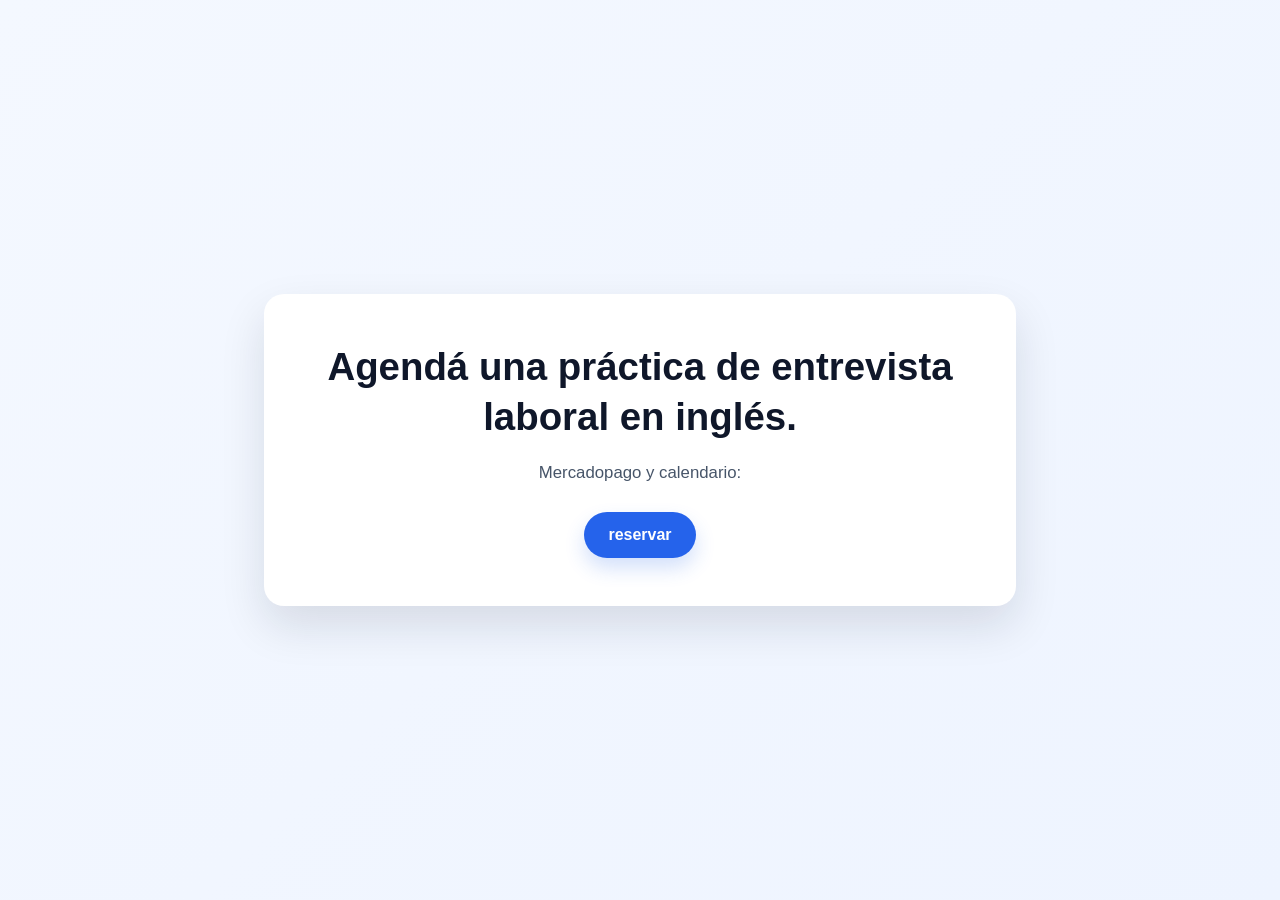
==== index.html @ c9779d06 "Update reservation button" ====
<!DOCTYPE html>
<html lang="es">
  <head>
    <meta charset="UTF-8" />
    <meta name="viewport" content="width=device-width, initial-scale=1.0" />
    <title>Práctica de entrevista laboral en inglés</title>
    <style>
      :root {
        color-scheme: light;
      }

      body {
        margin: 0;
        font-family: Arial, Helvetica, sans-serif;
        background: linear-gradient(135deg, #f4f8ff 0%, #eef4ff 100%);
        color: #1f2937;
        min-height: 100vh;
        display: grid;
        place-items: center;
        padding: 24px;
        box-sizing: border-box;
      }

      .card {
        max-width: 680px;
        width: 100%;
        background: #ffffff;
        border-radius: 20px;
        box-shadow: 0 20px 45px rgba(15, 23, 42, 0.12);
        padding: 48px 36px;
        text-align: center;
      }

      h1 {
        font-size: clamp(1.7rem, 3vw, 2.4rem);
        margin: 0 0 16px;
        color: #0f172a;
        line-height: 1.3;
      }

      p {
        font-size: 1.05rem;
        line-height: 1.8;
        margin: 0 0 24px;
        color: #475569;
      }

      .btn {
        display: inline-block;
        text-decoration: none;
        background: #2563eb;
        color: #ffffff;
        padding: 14px 24px;
        border-radius: 999px;
        font-weight: 700;
        transition: transform 0.2s ease, box-shadow 0.2s ease;
        box-shadow: 0 10px 20px rgba(37, 99, 235, 0.2);
      }

      .btn:hover {
        transform: translateY(-2px);
        box-shadow: 0 14px 24px rgba(37, 99, 235, 0.25);
      }
    </style>
  </head>
  <body>
    <main class="card">
      <h1>Agendá una práctica de entrevista laboral en inglés.</h1>
      <p>Mercadopago y calendario:</p>
      <a class="btn" href="https://mpago.la/1XqGpwx" target="_blank" rel="noopener noreferrer">reservar</a>
    </main>
  </body>
</html>
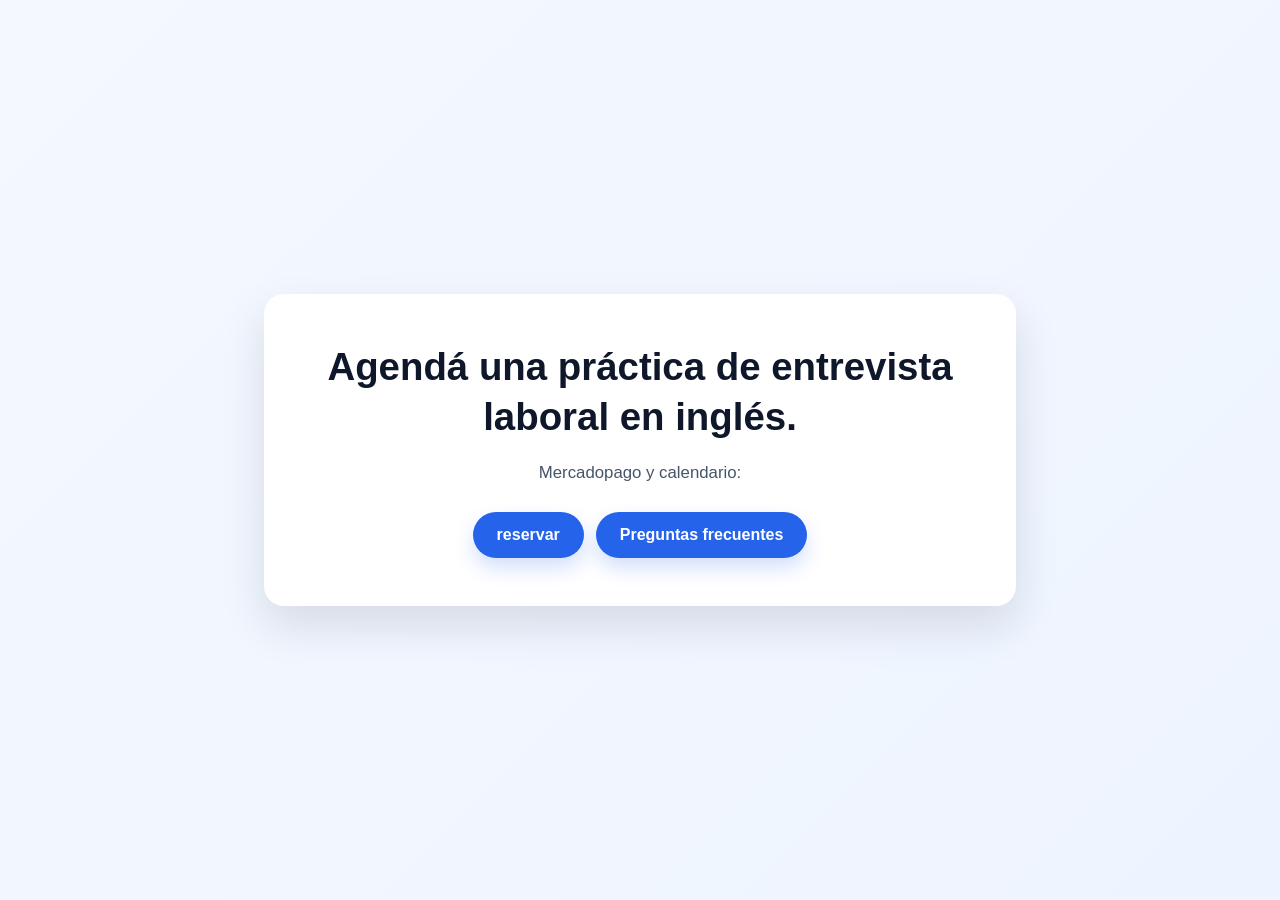
==== commit bfb81edc: "Agregar buscador a la página de FAQ" ====
--- a/index.html
+++ b/index.html
@@ -67,7 +67,10 @@
     <main class="card">
       <h1>Agendá una práctica de entrevista laboral en inglés.</h1>
       <p>Mercadopago y calendario:</p>
-      <a class="btn" href="https://mpago.la/1XqGpwx" target="_blank" rel="noopener noreferrer">reservar</a>
+      <div style="display: flex; gap: 12px; justify-content: center; flex-wrap: wrap;">
+        <a class="btn" href="https://mpago.la/1XqGpwx" target="_blank" rel="noopener noreferrer">reservar</a>
+        <a class="btn" href="preguntas-frecuentes.html">Preguntas frecuentes</a>
+      </div>
     </main>
   </body>
 </html>
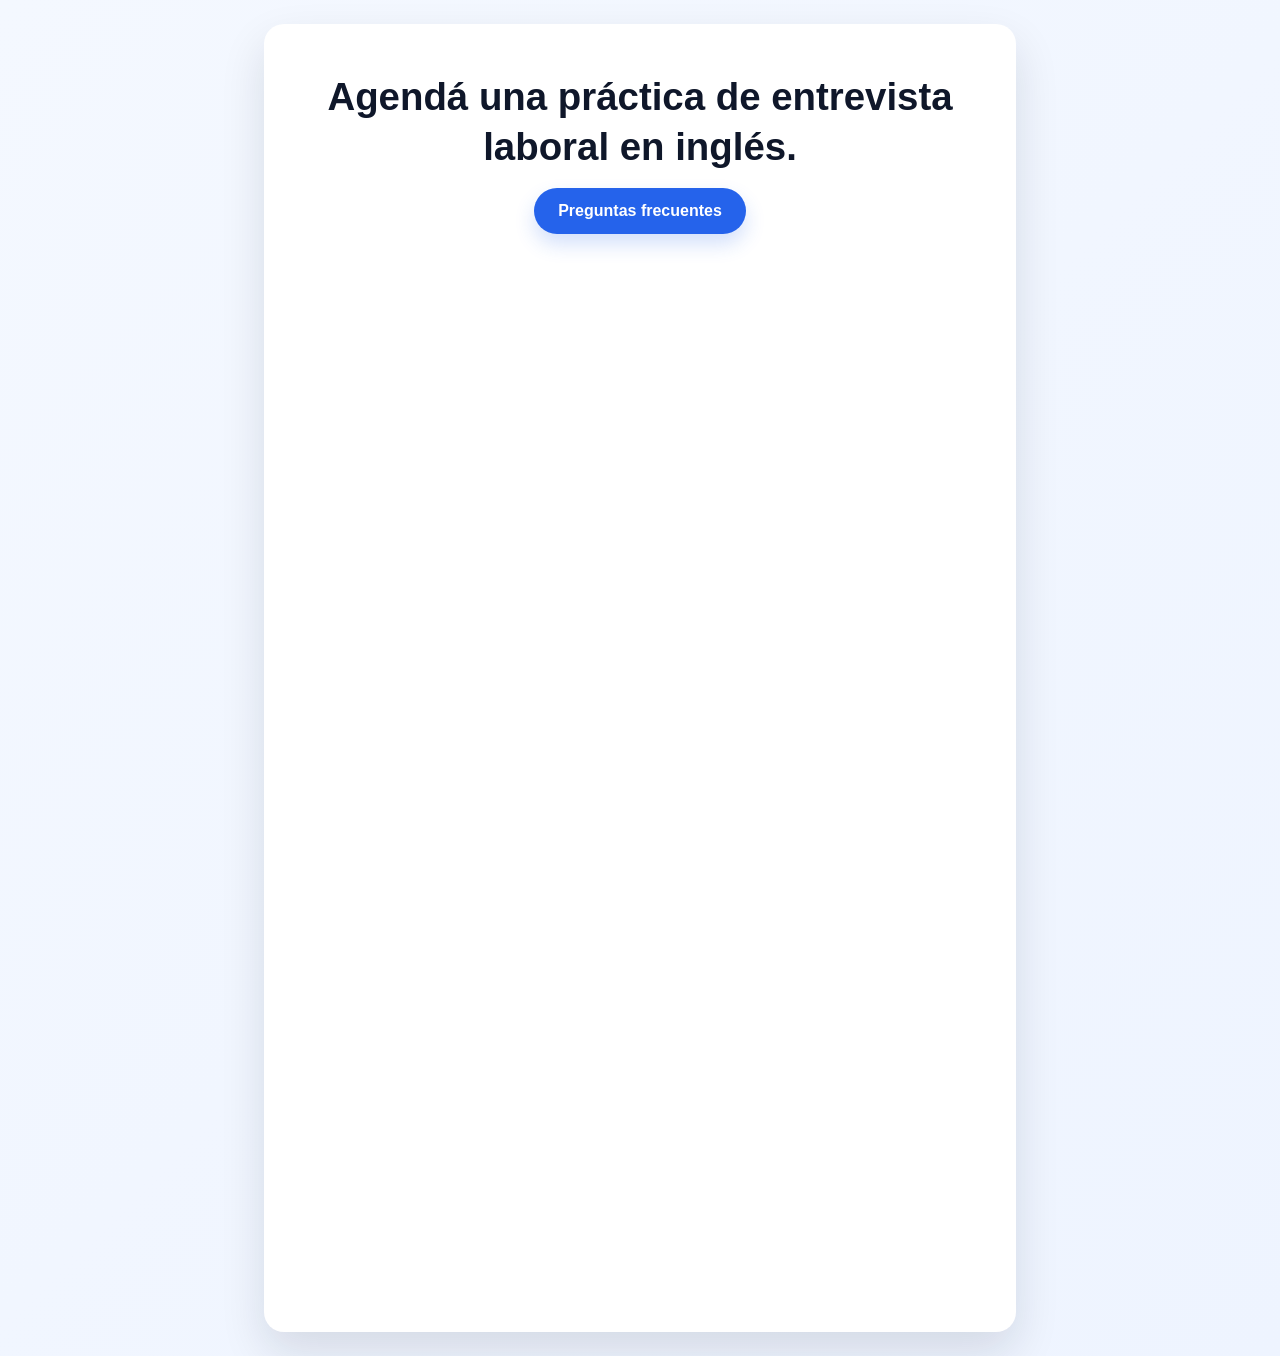
==== commit b5df516e: "subiendo archivos descargados" ====
--- a/index.html
+++ b/index.html
@@ -66,10 +66,10 @@
   <body>
     <main class="card">
       <h1>Agendá una práctica de entrevista laboral en inglés.</h1>
-      <p>Mercadopago y calendario:</p>
-      <div style="display: flex; gap: 12px; justify-content: center; flex-wrap: wrap;">
-        <a class="btn" href="https://mpago.la/1XqGpwx" target="_blank" rel="noopener noreferrer">reservar</a>
-        <a class="btn" href="preguntas-frecuentes.html">Preguntas frecuentes</a>
+      <a class="btn" href="preguntas-frecuentes.html">Preguntas frecuentes</a>
+      <iframe data-tally-src="https://tally.so/embed/ZjKZoV?alignLeft=1&hideTitle=1&transparentBackground=1&dynamicHeight=1" loading="lazy" width="100%" height="1046" frameborder="0" marginheight="0" marginwidth="0" title="Entrevistas.en.inglés"></iframe>
+      <script>var d=document,w="https://tally.so/widgets/embed.js",v=function(){"undefined"!=typeof Tally?Tally.loadEmbeds():d.querySelectorAll("iframe[data-tally-src]:not([src])").forEach((function(e){e.src=e.dataset.tallySrc}))};if("undefined"!=typeof Tally)v();else if(d.querySelector('script[src="'+w+'"]')==null){var s=d.createElement("script");s.src=w,s.onload=v,s.onerror=v,d.body.appendChild(s);}</script>
+       
       </div>
     </main>
   </body>
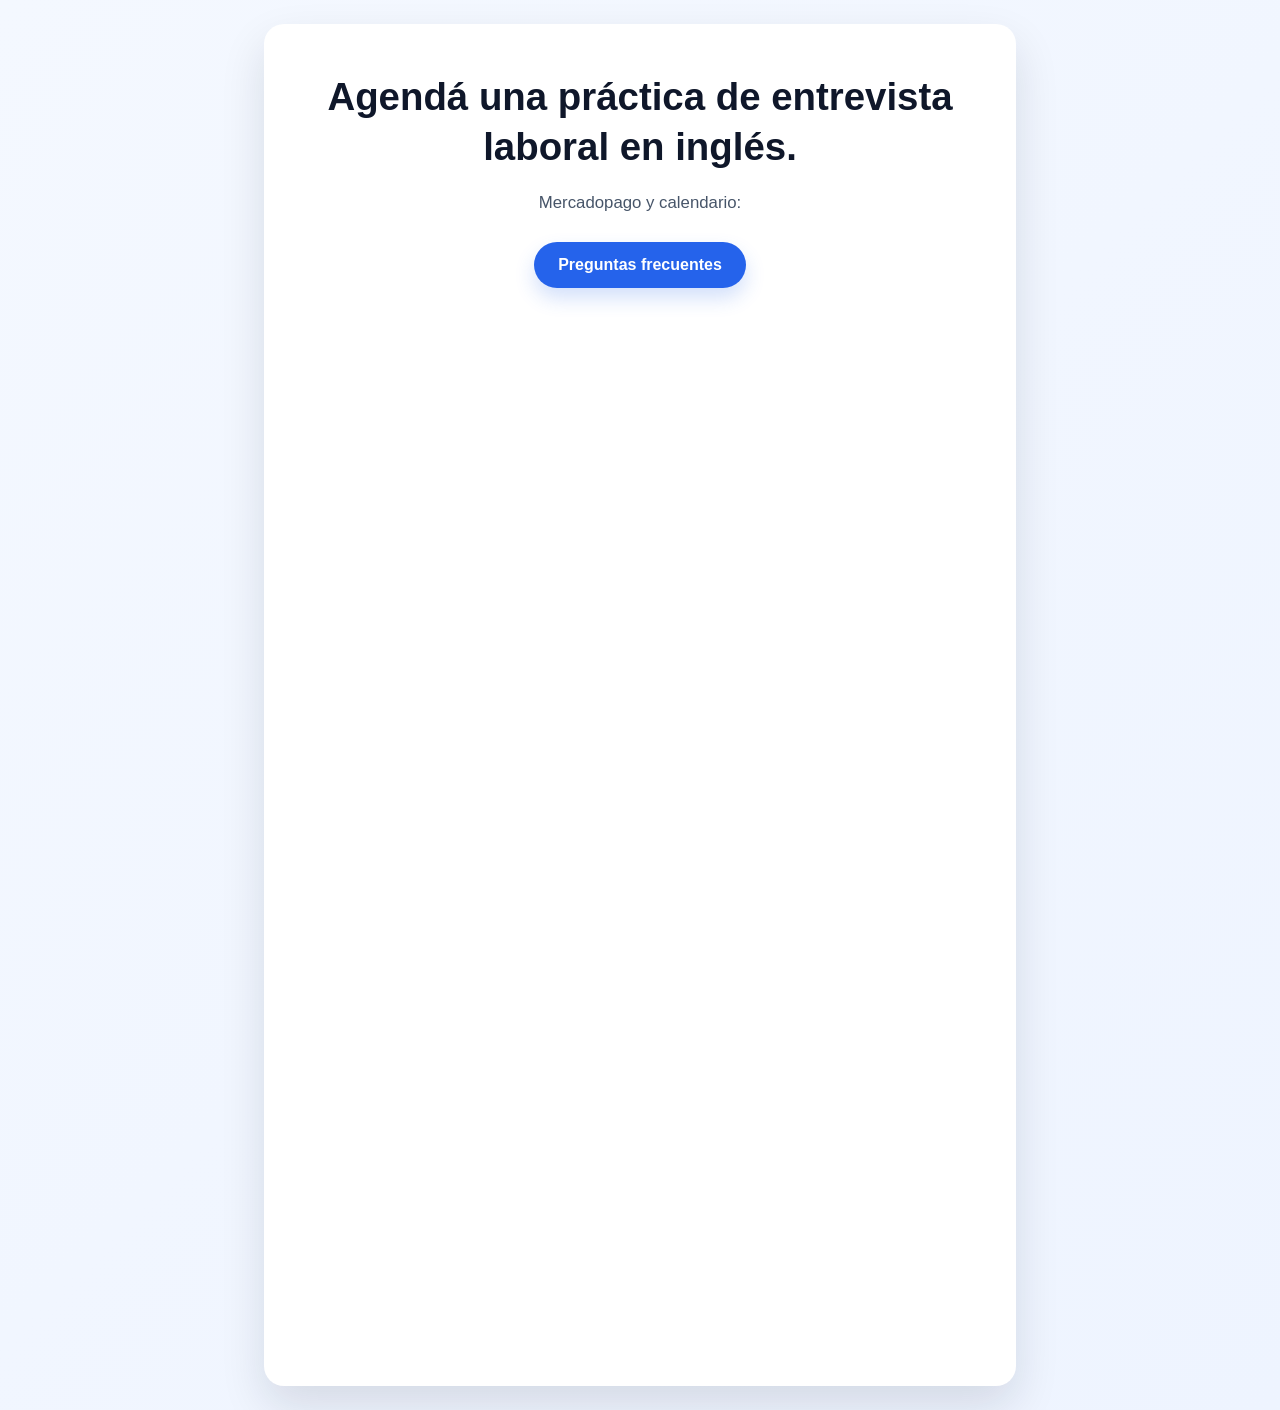
==== commit d964e824: "Tally added" ====
--- a/index.html
+++ b/index.html
@@ -66,11 +66,12 @@
   <body>
     <main class="card">
       <h1>Agendá una práctica de entrevista laboral en inglés.</h1>
-      <a class="btn" href="preguntas-frecuentes.html">Preguntas frecuentes</a>
+      <p>Mercadopago y calendario:</p>
+      <div style="display: flex; gap: 12px; justify-content: center; flex-wrap: wrap;">
+        <a class="btn" href="preguntas-frecuentes.html">Preguntas frecuentes</a>
+      </div>
       <iframe data-tally-src="https://tally.so/embed/ZjKZoV?alignLeft=1&hideTitle=1&transparentBackground=1&dynamicHeight=1" loading="lazy" width="100%" height="1046" frameborder="0" marginheight="0" marginwidth="0" title="Entrevistas.en.inglés"></iframe>
       <script>var d=document,w="https://tally.so/widgets/embed.js",v=function(){"undefined"!=typeof Tally?Tally.loadEmbeds():d.querySelectorAll("iframe[data-tally-src]:not([src])").forEach((function(e){e.src=e.dataset.tallySrc}))};if("undefined"!=typeof Tally)v();else if(d.querySelector('script[src="'+w+'"]')==null){var s=d.createElement("script");s.src=w,s.onload=v,s.onerror=v,d.body.appendChild(s);}</script>
-       
-      </div>
     </main>
   </body>
-</html>
+</html>
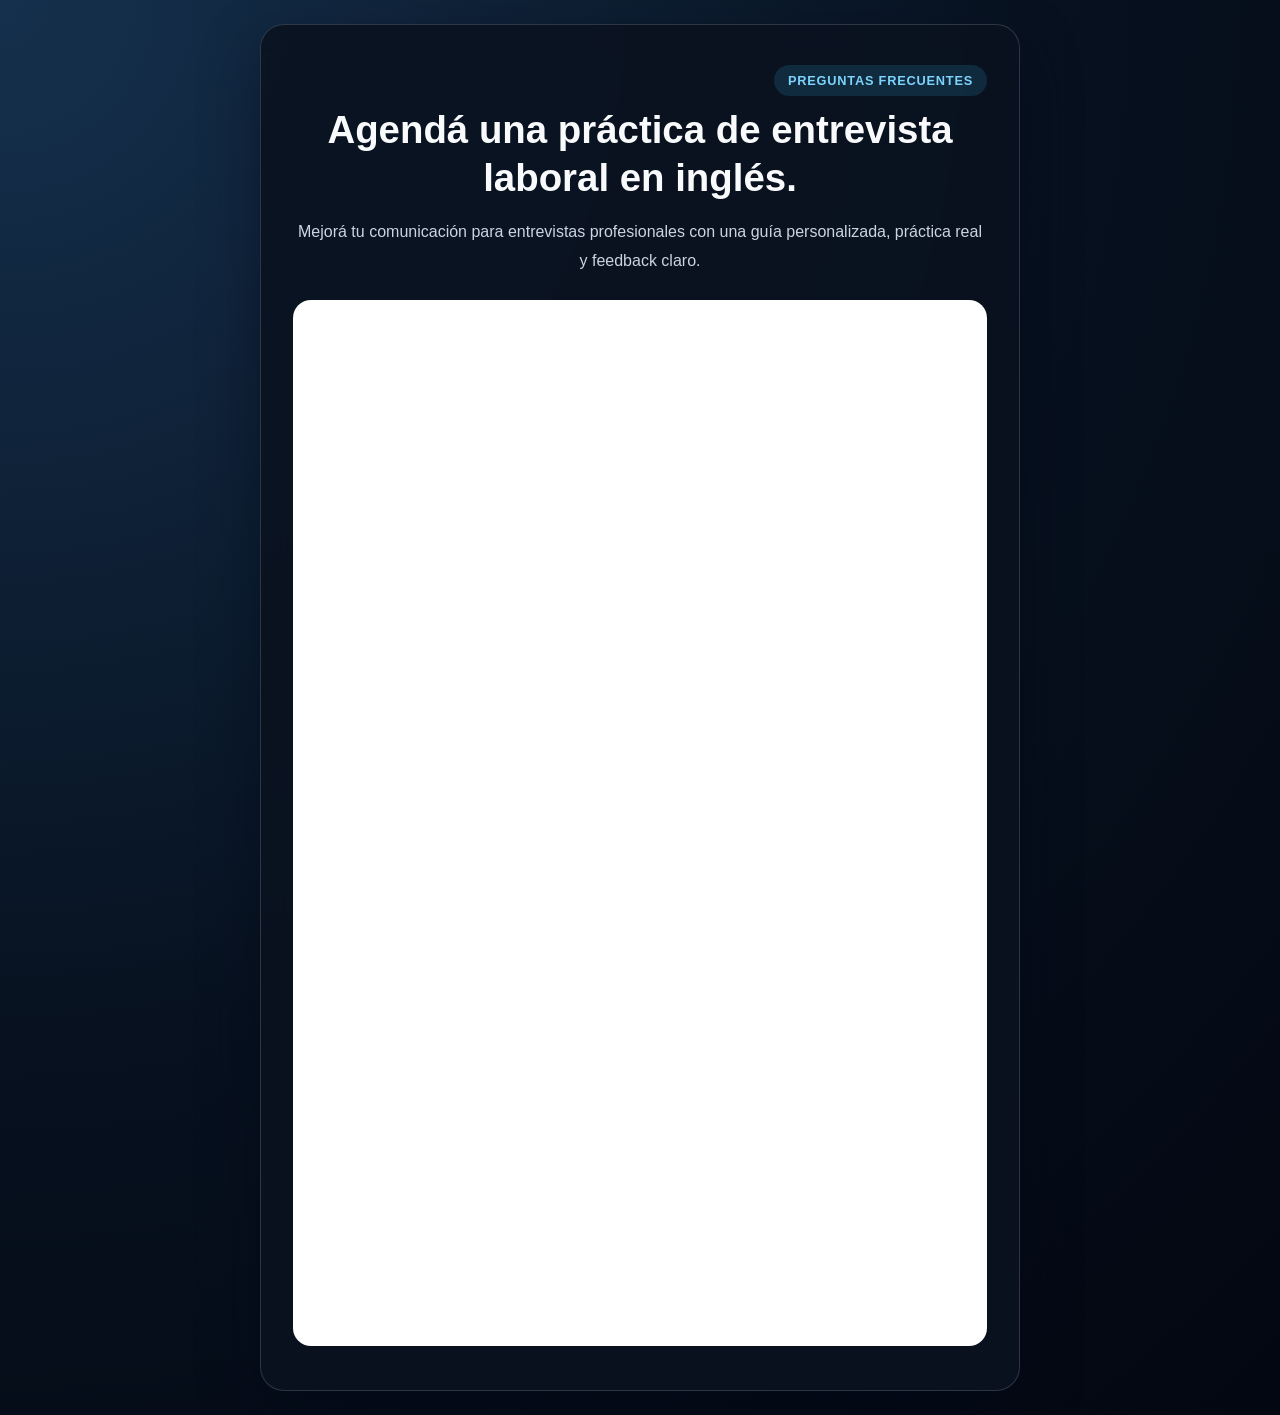
==== commit dec06328: "Pulir diseño y estilo de FAQ" ====
--- a/index.html
+++ b/index.html
@@ -6,70 +6,102 @@
     <title>Práctica de entrevista laboral en inglés</title>
     <style>
       :root {
-        color-scheme: light;
+        color-scheme: dark;
+      }
+
+      * {
+        box-sizing: border-box;
       }
 
       body {
         margin: 0;
-        font-family: Arial, Helvetica, sans-serif;
-        background: linear-gradient(135deg, #f4f8ff 0%, #eef4ff 100%);
-        color: #1f2937;
+        font-family: Inter, "Segoe UI", Roboto, Arial, sans-serif;
+        background: radial-gradient(circle at top left, #15304d 0%, #07111f 55%, #030711 100%);
+        color: #f8fafc;
         min-height: 100vh;
         display: grid;
         place-items: center;
         padding: 24px;
-        box-sizing: border-box;
       }
 
       .card {
-        max-width: 680px;
+        max-width: 760px;
         width: 100%;
-        background: #ffffff;
-        border-radius: 20px;
-        box-shadow: 0 20px 45px rgba(15, 23, 42, 0.12);
-        padding: 48px 36px;
+        background: rgba(10, 18, 32, 0.9);
+        border: 1px solid rgba(148, 163, 184, 0.25);
+        border-radius: 24px;
+        box-shadow: 0 24px 60px rgba(2, 8, 23, 0.45);
+        padding: 40px 32px;
         text-align: center;
+        backdrop-filter: blur(14px);
+      }
+
+      .eyebrow {
+        display: inline-block;
+        margin-bottom: 12px;
+        padding: 8px 14px;
+        border-radius: 999px;
+        background: rgba(56, 189, 248, 0.14);
+        color: #7dd3fc;
+        font-size: 0.8rem;
+        font-weight: 700;
+        letter-spacing: 0.06em;
+        text-transform: uppercase;
       }
 
       h1 {
-        font-size: clamp(1.7rem, 3vw, 2.4rem);
+        font-size: clamp(1.8rem, 3vw, 2.6rem);
         margin: 0 0 16px;
-        color: #0f172a;
-        line-height: 1.3;
+        color: #f8fafc;
+        line-height: 1.25;
       }
 
       p {
-        font-size: 1.05rem;
+        font-size: 1rem;
         line-height: 1.8;
         margin: 0 0 24px;
-        color: #475569;
+        color: #cbd5e1;
       }
 
       .btn {
         display: inline-block;
         text-decoration: none;
-        background: #2563eb;
+        background: linear-gradient(135deg, #38bdf8 0%, #2563eb 100%);
         color: #ffffff;
         padding: 14px 24px;
         border-radius: 999px;
         font-weight: 700;
         transition: transform 0.2s ease, box-shadow 0.2s ease;
-        box-shadow: 0 10px 20px rgba(37, 99, 235, 0.2);
+        box-shadow: 0 12px 24px rgba(37, 99, 235, 0.26);
       }
 
       .btn:hover {
         transform: translateY(-2px);
-        box-shadow: 0 14px 24px rgba(37, 99, 235, 0.25);
+        box-shadow: 0 16px 28px rgba(37, 99, 235, 0.35);
+      }
+
+      .actions {
+        display: flex;
+        gap: 12px;
+        justify-content: center;
+        flex-wrap: wrap;
+        margin-bottom: 24px;
+      }
+
+      iframe {
+        border: 0;
+        border-radius: 18px;
+        overflow: hidden;
       }
     </style>
   </head>
   <body>
     <main class="card">
+      <div class="actions" style="margin-bottom: 10px; justify-content: flex-end;">
+        <a class="eyebrow" href="preguntas-frecuentes.html" style="margin: 0; text-decoration: none;">Preguntas frecuentes</a>
+      </div>
       <h1>Agendá una práctica de entrevista laboral en inglés.</h1>
-      <p>Mercadopago y calendario:</p>
-      <div style="display: flex; gap: 12px; justify-content: center; flex-wrap: wrap;">
-        <a class="btn" href="preguntas-frecuentes.html">Preguntas frecuentes</a>
-      </div>
+      <p>Mejorá tu comunicación para entrevistas profesionales con una guía personalizada, práctica real y feedback claro.</p>
       <iframe data-tally-src="https://tally.so/embed/ZjKZoV?alignLeft=1&hideTitle=1&transparentBackground=1&dynamicHeight=1" loading="lazy" width="100%" height="1046" frameborder="0" marginheight="0" marginwidth="0" title="Entrevistas.en.inglés"></iframe>
       <script>var d=document,w="https://tally.so/widgets/embed.js",v=function(){"undefined"!=typeof Tally?Tally.loadEmbeds():d.querySelectorAll("iframe[data-tally-src]:not([src])").forEach((function(e){e.src=e.dataset.tallySrc}))};if("undefined"!=typeof Tally)v();else if(d.querySelector('script[src="'+w+'"]')==null){var s=d.createElement("script");s.src=w,s.onload=v,s.onerror=v,d.body.appendChild(s);}</script>
     </main>
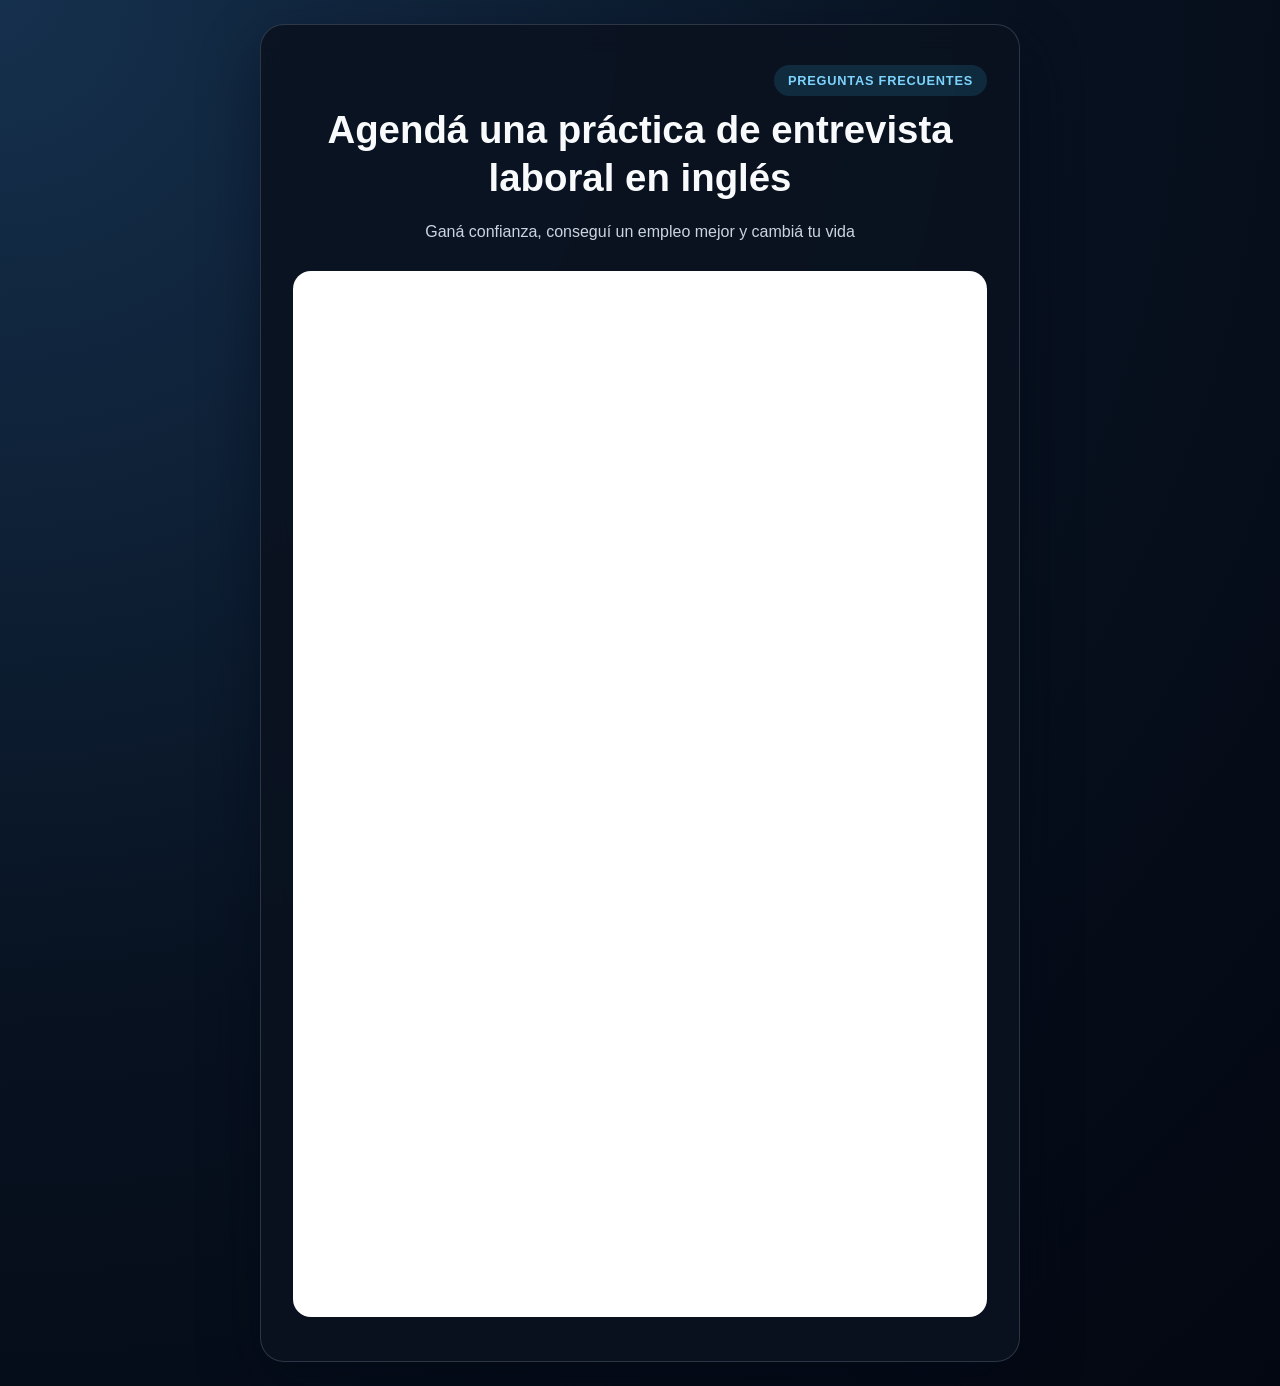
==== commit 475b6da1: "subtitulo" ====
--- a/index.html
+++ b/index.html
@@ -100,8 +100,8 @@
       <div class="actions" style="margin-bottom: 10px; justify-content: flex-end;">
         <a class="eyebrow" href="preguntas-frecuentes.html" style="margin: 0; text-decoration: none;">Preguntas frecuentes</a>
       </div>
-      <h1>Agendá una práctica de entrevista laboral en inglés.</h1>
-      <p>Mejorá tu comunicación para entrevistas profesionales con una guía personalizada, práctica real y feedback claro.</p>
+      <h1>Agendá una práctica de entrevista laboral en inglés</h1>
+      <p>Ganá confianza, conseguí un empleo mejor y cambiá tu vida</p>
       <iframe data-tally-src="https://tally.so/embed/ZjKZoV?alignLeft=1&hideTitle=1&transparentBackground=1&dynamicHeight=1" loading="lazy" width="100%" height="1046" frameborder="0" marginheight="0" marginwidth="0" title="Entrevistas.en.inglés"></iframe>
       <script>var d=document,w="https://tally.so/widgets/embed.js",v=function(){"undefined"!=typeof Tally?Tally.loadEmbeds():d.querySelectorAll("iframe[data-tally-src]:not([src])").forEach((function(e){e.src=e.dataset.tallySrc}))};if("undefined"!=typeof Tally)v();else if(d.querySelector('script[src="'+w+'"]')==null){var s=d.createElement("script");s.src=w,s.onload=v,s.onerror=v,d.body.appendChild(s);}</script>
     </main>
